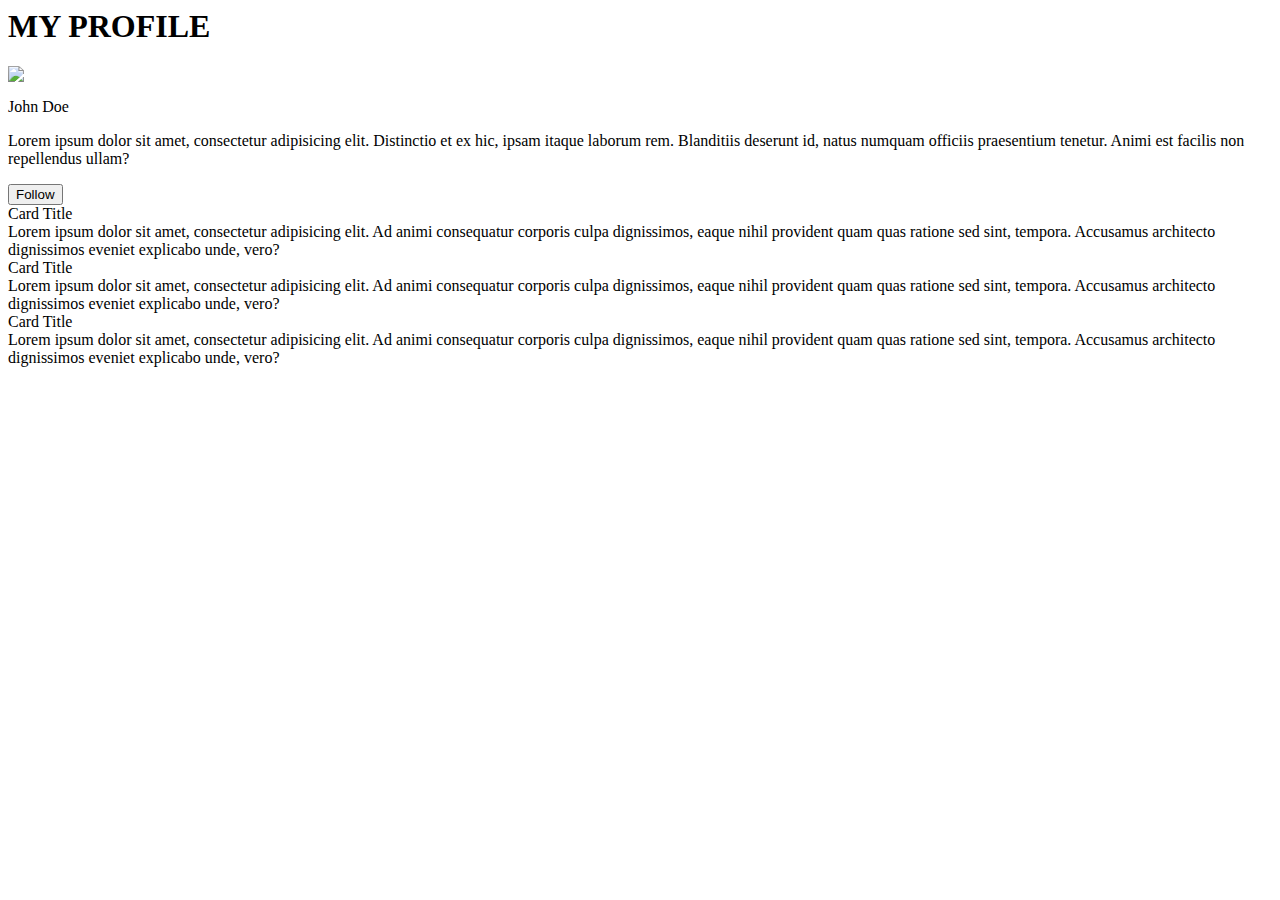
==== index.html @ 43bf1eb1 "Update index.html" ====
<html>
<head>
  <title>Simple Profile Page</title>
  <link rel="stylesheet" href="assets/css/index.css">
</head>
<body>

<!-- Navbar -->
<div class="nav">
  <div class="container">
    <h1>MY PROFILE</h1>
  </div>
</div>

<!-- Content -->
<div class="content">

  <!-- Profile Section -->
  <div class="profile-section">
    <div class="container">
      <img src="assets/image/profile.png" class="profile-photo">
      <p class="profile-name">John Doe</p>
      <p class="profile-detail">Lorem ipsum dolor sit amet, consectetur adipisicing elit. Distinctio et ex hic, ipsam itaque laborum rem. Blanditiis deserunt id, natus numquam officiis praesentium tenetur. Animi est facilis non repellendus ullam?</p>
      <button class="button profile-follow">Follow</button>
    </div>
  </div>

  <!-- Detail Section -->
  <div class="detail-section">
    <div class="container">

      <div class="card">
        <div class="container">
          <div class="card-title">Card Title</div>
          <div class="card-body">
            Lorem ipsum dolor sit amet, consectetur adipisicing elit. Ad animi consequatur corporis culpa dignissimos, eaque nihil provident quam quas ratione sed sint, tempora. Accusamus architecto dignissimos eveniet explicabo unde, vero?
          </div>
        </div>
      </div>

      <div class="card">
        <div class="container">
          <div class="card-title">Card Title</div>
          <div class="card-body">
            Lorem ipsum dolor sit amet, consectetur adipisicing elit. Ad animi consequatur corporis culpa dignissimos, eaque nihil provident quam quas ratione sed sint, tempora. Accusamus architecto dignissimos eveniet explicabo unde, vero?
          </div>
        </div>
      </div>

      <div class="card">
        <div class="container">
          <div class="card-title">Card Title</div>
          <div class="card-body">
            Lorem ipsum dolor sit amet, consectetur adipisicing elit. Ad animi consequatur corporis culpa dignissimos, eaque nihil provident quam quas ratione sed sint, tempora. Accusamus architecto dignissimos eveniet explicabo unde, vero?
          </div>
        </div>
      </div>

    </div>
  </div>
</div>


</body>
</html>
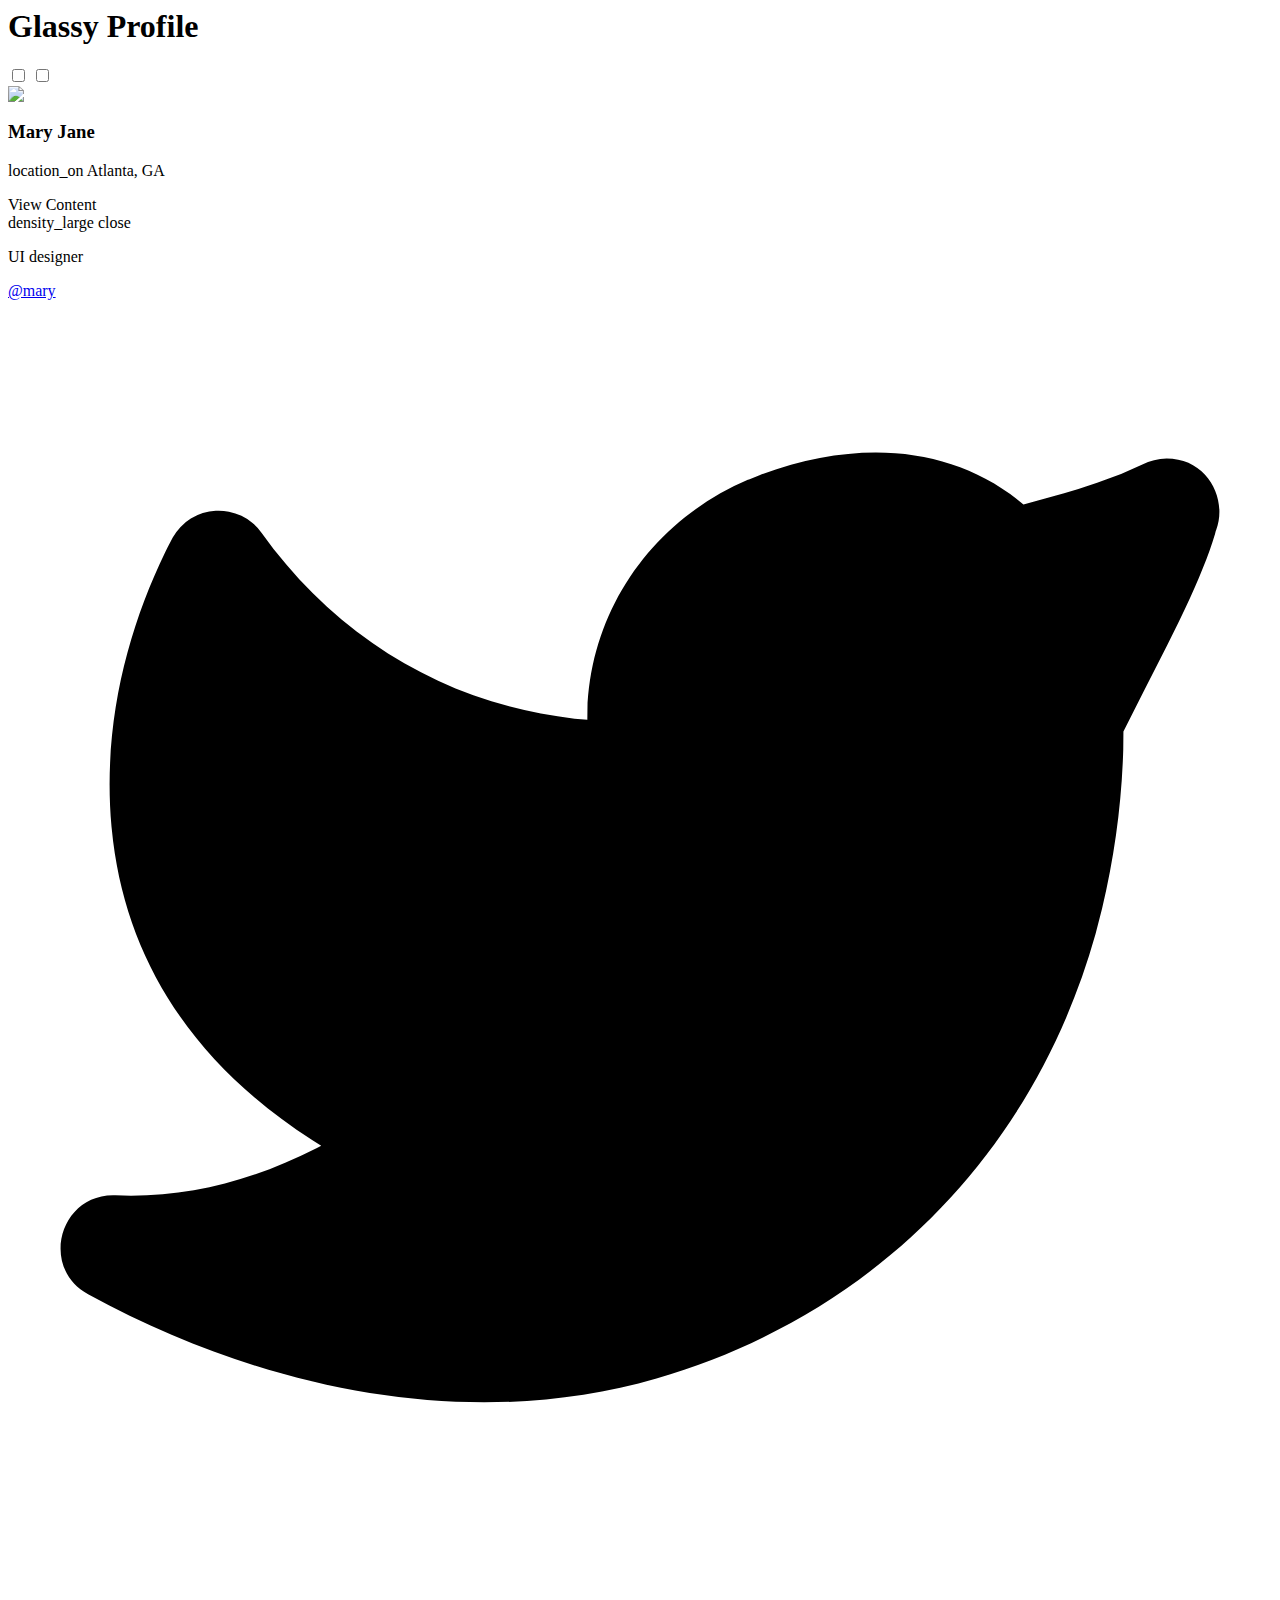
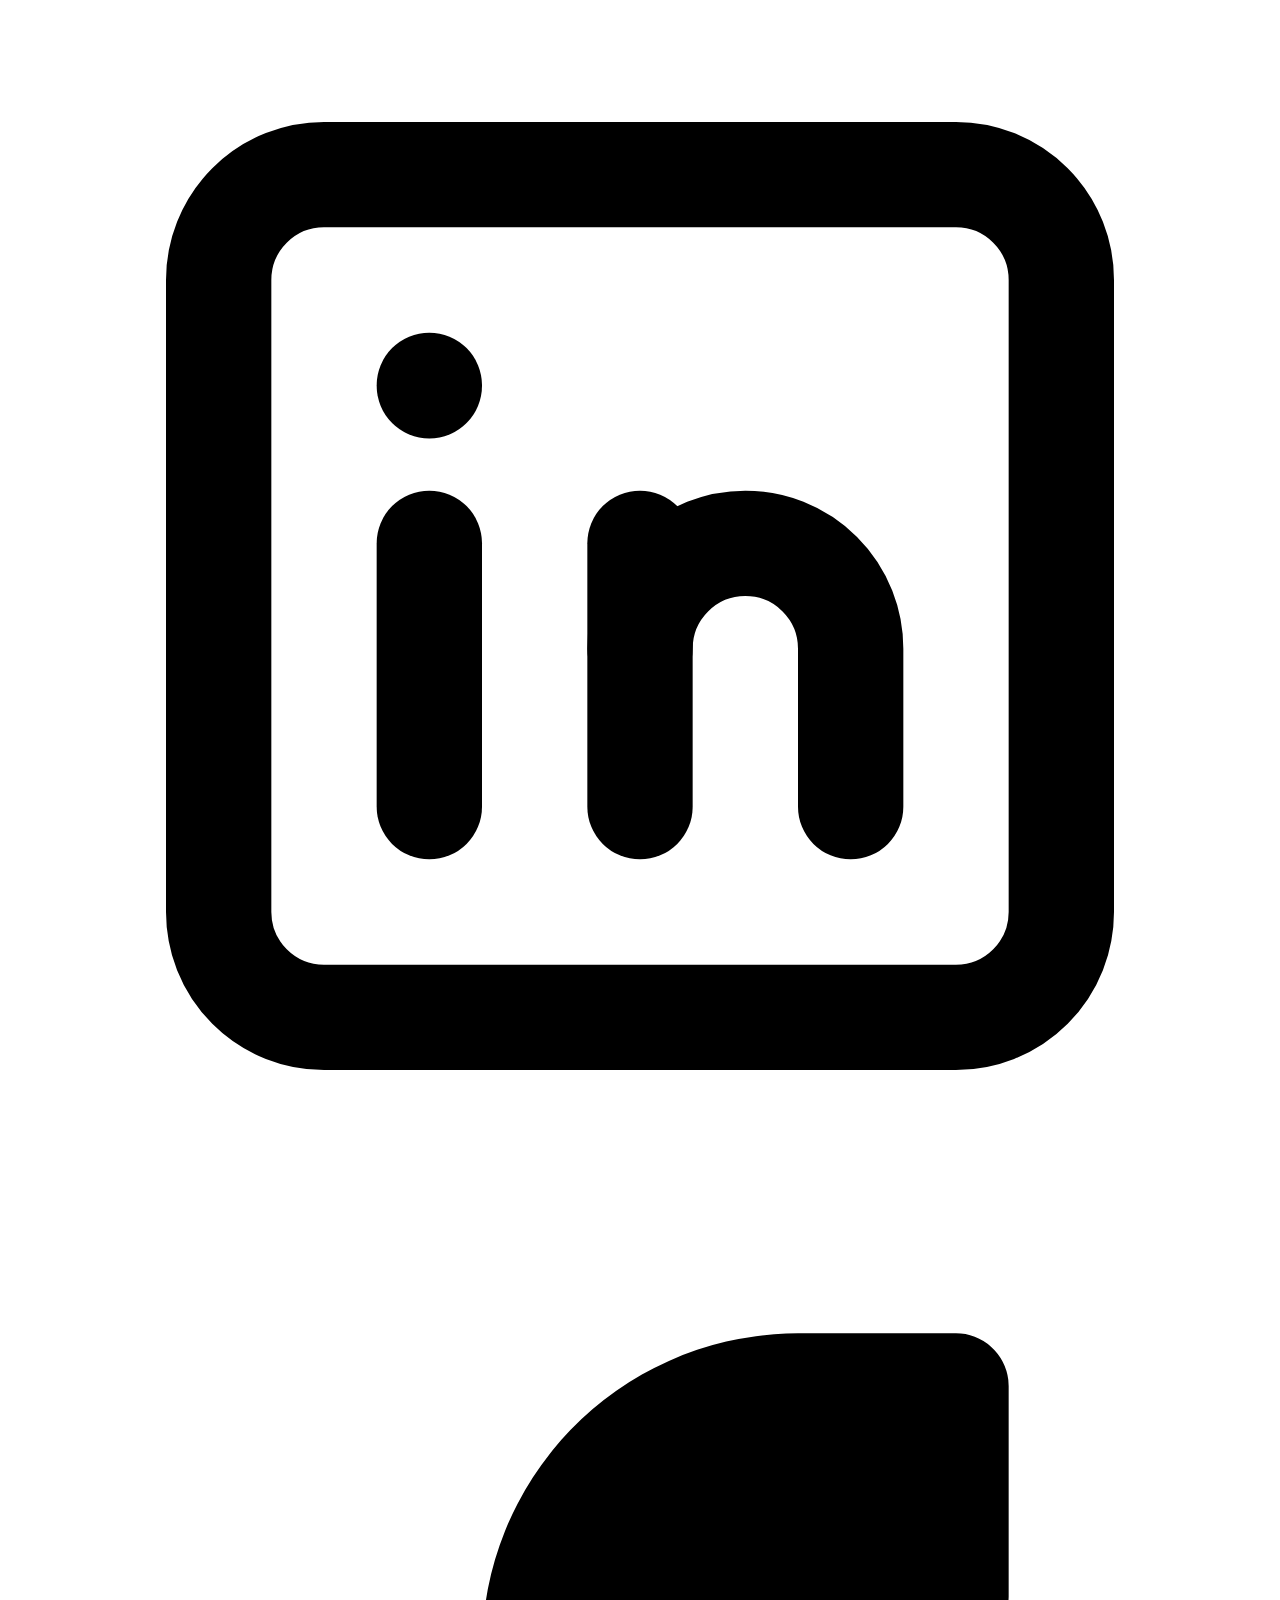
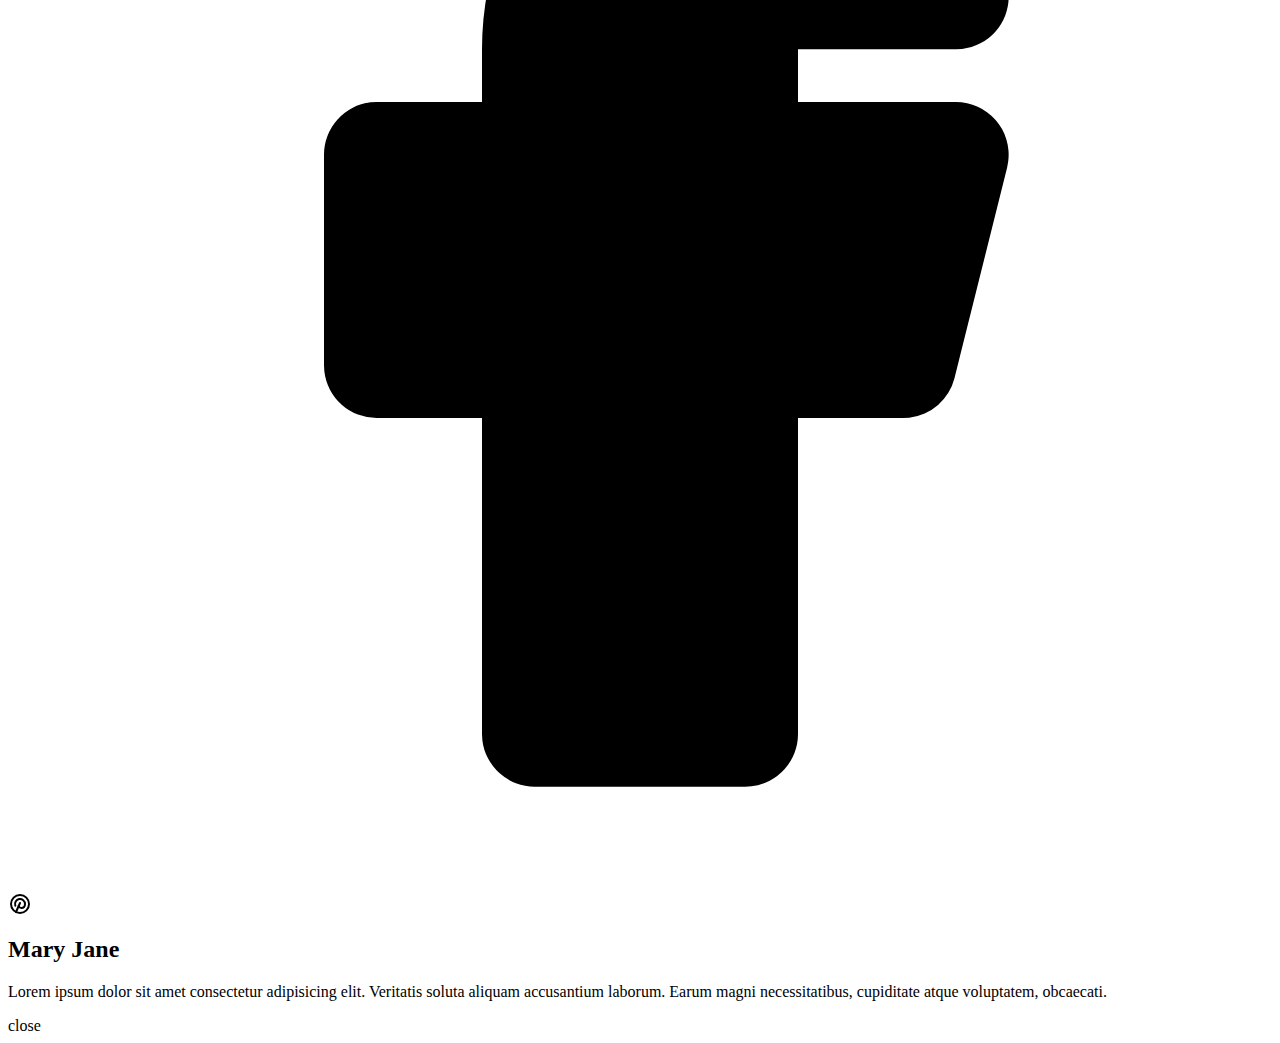
==== commit 587e40b7: "Merge pull request #2 from Q4-S/patch-2" ====
--- a/index.html
+++ b/index.html
@@ -1,65 +1,101 @@
-<html>
-<head>
-  <title>Simple Profile Page</title>
-  <link rel="stylesheet" href="assets/css/index.css">
-</head>
-<body>
+<body class="bg-gradient-to-t from-blue-950 to-blue-900  text-[#101232] flex justify-center items-center min-h-screen">
+  <h1 class="sr-only">Glassy Profile</h1>
+  <input type="checkbox" id="data" class="sr-only peer/data"  role="switch" aria-label="Data Toggle">
+  <input type="checkbox" id="content" class="sr-only peer/content"  role="switch" aria-label="Content Toggle">
+  <div class="z-10 rounded-xl overflow-hiddenS group relative
+        before:absolute
+        before:w-32
+        before:aspect-square
+        before:rounded-full
+        before:bg-blue-600
+        before:blur-lg 
+        before:right-3
+        before:top-0
+        before:-z-10
 
-<!-- Navbar -->
-<div class="nav">
-  <div class="container">
-    <h1>MY PROFILE</h1>
-  </div>
-</div>
+        after:absolute
+        after:w-32
+        after:aspect-square
+        after:rounded-full
+        after:bg-teal-300
+        after:blur-lg 
+        after:left-4
+        after:bottom-0
+        after:-z-10
 
-<!-- Content -->
-<div class="content">
+        peer-checked/data:first:[&_#toggle-data>span]:scale-0
+        peer-checked/data:last:[&_#toggle-data>span]:scale-100
 
-  <!-- Profile Section -->
-  <div class="profile-section">
-    <div class="container">
-      <img src="assets/image/profile.png" class="profile-photo">
-      <p class="profile-name">John Doe</p>
-      <p class="profile-detail">Lorem ipsum dolor sit amet, consectetur adipisicing elit. Distinctio et ex hic, ipsam itaque laborum rem. Blanditiis deserunt id, natus numquam officiis praesentium tenetur. Animi est facilis non repellendus ullam?</p>
-      <button class="button profile-follow">Follow</button>
-    </div>
-  </div>
+        peer-checked/data:[&_#panel-data]:-translate-y-14
+        peer-checked/data:[&_#panel-social]:translate-y-12
 
-  <!-- Detail Section -->
-  <div class="detail-section">
-    <div class="container">
+        peer-checked/content:[&_#panel-content]:opacity-100
+        peer-checked/content:[&_#panel-content]:pointer-events-auto
+       ">
+    <div class="relative bg-white rounded-xl bg-clip-padding backdrop-filter backdrop-blur-md bg-opacity-70 w-60 p-8 text-center">
+      <img src="https://i.pravatar.cc/120?img=26" class="rounded-full mx-auto w-20 h-20 border-4 border-white/70  opacity-70 group-hover:opacity-100  transition">
 
-      <div class="card">
-        <div class="container">
-          <div class="card-title">Card Title</div>
-          <div class="card-body">
-            Lorem ipsum dolor sit amet, consectetur adipisicing elit. Ad animi consequatur corporis culpa dignissimos, eaque nihil provident quam quas ratione sed sint, tempora. Accusamus architecto dignissimos eveniet explicabo unde, vero?
-          </div>
-        </div>
-      </div>
+      <h3 class="font-bold mt-6">Mary Jane</h3>
+      <p class="flex items-center justify-center gap-1 text-sm">
+        <span class="material-symbols-outlined text-lg">location_on</span>
+        Atlanta, GA
+      </p>
 
-      <div class="card">
-        <div class="container">
-          <div class="card-title">Card Title</div>
-          <div class="card-body">
-            Lorem ipsum dolor sit amet, consectetur adipisicing elit. Ad animi consequatur corporis culpa dignissimos, eaque nihil provident quam quas ratione sed sint, tempora. Accusamus architecto dignissimos eveniet explicabo unde, vero?
-          </div>
-        </div>
-      </div>
-
-      <div class="card">
-        <div class="container">
-          <div class="card-title">Card Title</div>
-          <div class="card-body">
-            Lorem ipsum dolor sit amet, consectetur adipisicing elit. Ad animi consequatur corporis culpa dignissimos, eaque nihil provident quam quas ratione sed sint, tempora. Accusamus architecto dignissimos eveniet explicabo unde, vero?
-          </div>
-        </div>
-      </div>
+      <label for="content" class="block mt-4 cursor-pointer  text-xs rounded-full p-2 px-3 bg-[#101232] text-white transition hover:shadow-xl hover:scale-110">View Content</label>
 
     </div>
+
+    <label id="toggle-data" for="data" class="grid [grid-template-areas:'stack'] place-content-center absolute top-4 right-4 cursor-pointer hover:scale-150 transition 
+            *:[grid-area:stack]
+            *:transition-all
+            *:duration-300
+            *:text-sm
+            last:*:scale-0
+        ">
+      <span class="material-symbols-outlined">density_large</span>
+      <span class="material-symbols-outlined">close</span>
+    </label>
+
+    <div id="panel-data" class="absolute -top-4 left-8 right-8 w-8/10 h-40  -z-20 bg-[#101232] rounded-t-md text-white p-6 pt-4 transition duration-300">
+      <p>UI designer</p>
+      <a href="#">@mary</a>
+    </div>
+
+    <div id="panel-social" class="absolute transition duration-300 -bottom-4 left-8 right-8 p-6 pb-2 w-8/10 h-20 -z-20 bg-[#101232] text-white rounded-b-md flex items-center justify-between gap-2 [&>svg]:cursor-pointer [&>svg]:w-5 [&>svg]:h-5 [&>svg:hover]:scale-125 [&>svg]:transition">
+      <svg viewBox="0 0 24 24" stroke-width="2" stroke="currentColor" fill="none" stroke-linecap="round" stroke-linejoin="round">
+        <path stroke="none" d="M0 0h24v24H0z" fill="none"></path>
+        <path d="M14.058 3.41c-1.807 .767 -2.995 2.453 -3.056 4.38l-.002 .182l-.243 -.023c-2.392 -.269 -4.498 -1.512 -5.944 -3.531a1 1 0 0 0 -1.685 .092l-.097 .186l-.049 .099c-.719 1.485 -1.19 3.29 -1.017 5.203l.03 .273c.283 2.263 1.5 4.215 3.779 5.679l.173 .107l-.081 .043c-1.315 .663 -2.518 .952 -3.827 .9c-1.056 -.04 -1.446 1.372 -.518 1.878c3.598 1.961 7.461 2.566 10.792 1.6c4.06 -1.18 7.152 -4.223 8.335 -8.433l.127 -.495c.238 -.993 .372 -2.006 .401 -3.024l.003 -.332l.393 -.779l.44 -.862l.214 -.434l.118 -.247c.265 -.565 .456 -1.033 .574 -1.43l.014 -.056l.008 -.018c.22 -.593 -.166 -1.358 -.941 -1.358l-.122 .007a.997 .997 0 0 0 -.231 .057l-.086 .038a7.46 7.46 0 0 1 -.88 .36l-.356 .115l-.271 .08l-.772 .214c-1.336 -1.118 -3.144 -1.254 -5.012 -.554l-.211 .084z" stroke-width="0" fill="currentColor"></path>
+      </svg>
+
+      <svg viewBox="0 0 24 24" stroke-width="2" stroke="currentColor" fill="none" stroke-linecap="round" stroke-linejoin="round">
+        <path stroke="none" d="M0 0h24v24H0z" fill="none"></path>
+        <path d="M4 4m0 2a2 2 0 0 1 2 -2h12a2 2 0 0 1 2 2v12a2 2 0 0 1 -2 2h-12a2 2 0 0 1 -2 -2z"></path>
+        <path d="M8 11l0 5"></path>
+        <path d="M8 8l0 .01"></path>
+        <path d="M12 16l0 -5"></path>
+        <path d="M16 16v-3a2 2 0 0 0 -4 0"></path>
+      </svg>
+
+      <svg viewBox="0 0 24 24" stroke-width="2" stroke="currentColor" fill="none" stroke-linecap="round" stroke-linejoin="round">
+        <path stroke="none" d="M0 0h24v24H0z" fill="none"></path>
+        <path d="M18 2a1 1 0 0 1 .993 .883l.007 .117v4a1 1 0 0 1 -.883 .993l-.117 .007h-3v1h3a1 1 0 0 1 .991 1.131l-.02 .112l-1 4a1 1 0 0 1 -.858 .75l-.113 .007h-2v6a1 1 0 0 1 -.883 .993l-.117 .007h-4a1 1 0 0 1 -.993 -.883l-.007 -.117v-6h-2a1 1 0 0 1 -.993 -.883l-.007 -.117v-4a1 1 0 0 1 .883 -.993l.117 -.007h2v-1a6 6 0 0 1 5.775 -5.996l.225 -.004h3z" stroke-width="0" fill="currentColor"></path>
+      </svg>
+
+      <svg width="24" height="24" viewBox="0 0 24 24" stroke-width="2" stroke="currentColor" fill="none" stroke-linecap="round" stroke-linejoin="round">
+        <path stroke="none" d="M0 0h24v24H0z" fill="none"></path>
+        <path d="M8 20l4 -9"></path>
+        <path d="M10.7 14c.437 1.263 1.43 2 2.55 2c2.071 0 3.75 -1.554 3.75 -4a5 5 0 1 0 -9.7 1.7"></path>
+        <path d="M12 12m-9 0a9 9 0 1 0 18 0a9 9 0 1 0 -18 0"></path>
+      </svg>
+    </div>
+
+    <div class="absolute bg-white inset-0 -z-20 rounded-xl"></div>
+
+    <div id="panel-content" class="absolute bg-white inset-0 opacity-0 pointer-events-none transition-all duration-500 rounded-xl p-8 space-y-4">
+      <h2 class="font-bold">Mary Jane</h2>
+      <p class="text-sm">Lorem ipsum dolor sit amet consectetur adipisicing elit. Veritatis soluta aliquam accusantium laborum. Earum magni necessitatibus, cupiditate atque voluptatem, obcaecati.</p>
+      <label for="content" class="cursor-pointer absolute top-0 right-4  w-6 h-6 text-base text-gray-500 grid place-items-center material-symbols-outlined hover:scale-150  transition">close</label>
+    </div>
+
   </div>
-</div>
-
-
 </body>
-</html>
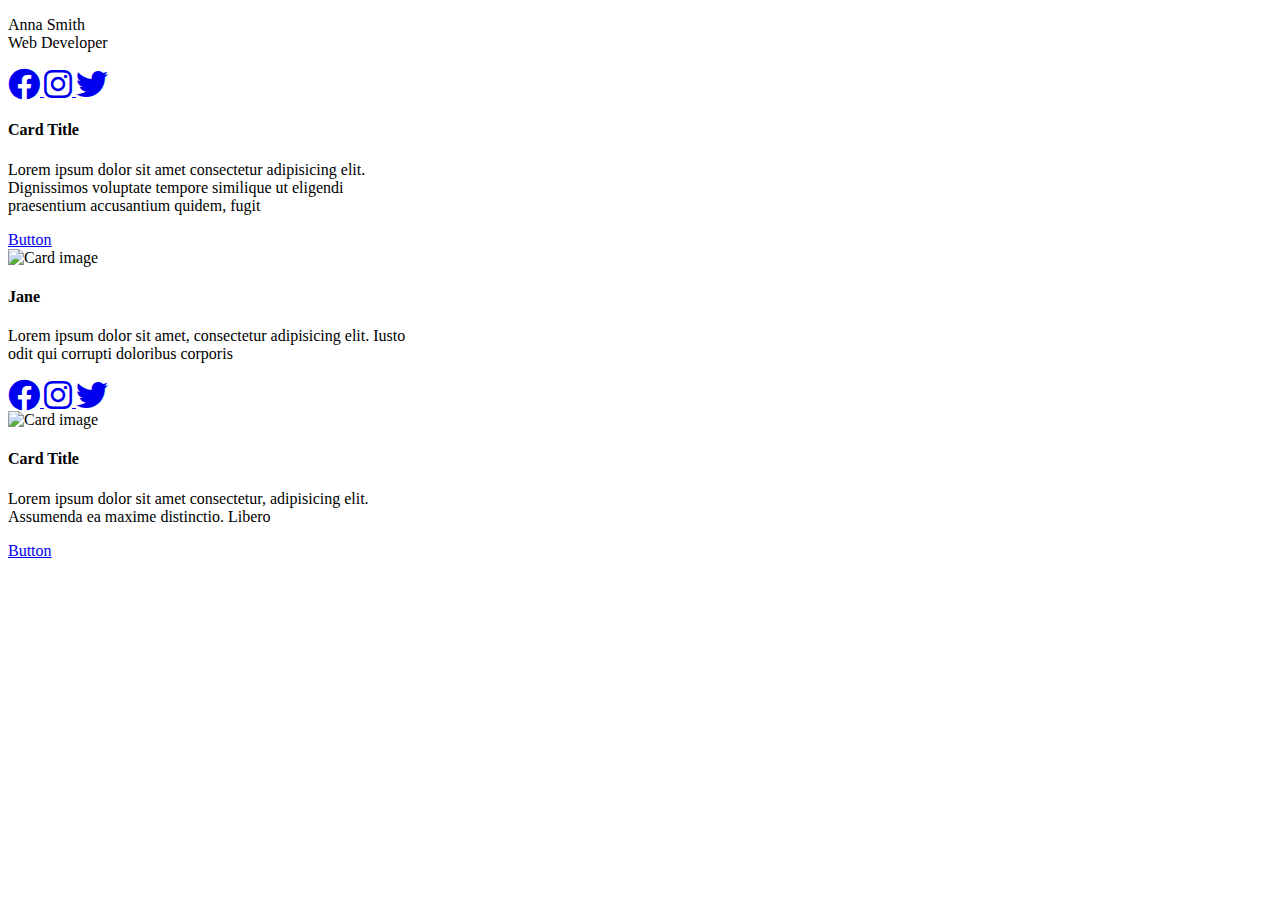
==== commit 0643436b: "Update index.html" ====
--- a/index.html
+++ b/index.html
@@ -1,101 +1,74 @@
-<body class="bg-gradient-to-t from-blue-950 to-blue-900  text-[#101232] flex justify-center items-center min-h-screen">
-  <h1 class="sr-only">Glassy Profile</h1>
-  <input type="checkbox" id="data" class="sr-only peer/data"  role="switch" aria-label="Data Toggle">
-  <input type="checkbox" id="content" class="sr-only peer/content"  role="switch" aria-label="Content Toggle">
-  <div class="z-10 rounded-xl overflow-hiddenS group relative
-        before:absolute
-        before:w-32
-        before:aspect-square
-        before:rounded-full
-        before:bg-blue-600
-        before:blur-lg 
-        before:right-3
-        before:top-0
-        before:-z-10
+<!DOCTYPE html>
+<html lang="en">
+<head>
+    <meta charset="UTF-8">
+    <meta name="viewport" content="width=device-width, initial-scale=1.0">
+    <title>Card</title>
+<link href="https://cdn.jsdelivr.net/npm/bootstrap@5.0.2/dist/css/bootstrap.min.css" rel="stylesheet" integrity="sha384-EVSTQN3/azprG1Anm3QDgpJLIm9Nao0Yz1ztcQTwFspd3yD65VohhpuuCOmLASjC" crossorigin="anonymous">
+<script src="https://cdn.jsdelivr.net/npm/bootstrap@5.0.2/dist/js/bootstrap.bundle.min.js" integrity="sha384-MrcW6ZMFYlzcLA8Nl+NtUVF0sA7MsXsP1UyJoMp4YLEuNSfAP+JcXn/tWtIaxVXM" crossorigin="anonymous"></script>
+<script src="https://cdn.jsdelivr.net/npm/@popperjs/core@2.9.2/dist/umd/popper.min.js" integrity="sha384-IQsoLXl5PILFhosVNubq5LC7Qb9DXgDA9i+tQ8Zj3iwWAwPtgFTxbJ8NT4GN1R8p" crossorigin="anonymous"></script>
+<script src="https://cdn.jsdelivr.net/npm/bootstrap@5.0.2/dist/js/bootstrap.min.js" integrity="sha384-cVKIPhGWiC2Al4u+LWgxfKTRIcfu0JTxR+EQDz/bgldoEyl4H0zUF0QKbrJ0EcQF" crossorigin="anonymous"></script>
+<link href="https://cdnjs.cloudflare.com/ajax/libs/font-awesome/6.0.0-beta3/css/all.min.css" rel="stylesheet">
+<link href="style.css" rel="stylesheet">
 
-        after:absolute
-        after:w-32
-        after:aspect-square
-        after:rounded-full
-        after:bg-teal-300
-        after:blur-lg 
-        after:left-4
-        after:bottom-0
-        after:-z-10
+</head>
+<body>
+    <div class="container-fluid"
+  >
+        <div class="row">
+            <div class="col">
+                <div class="card"
+style="width:400px">
+                    <div class="crd"  >
+                        <p >Anna Smith<br>
+                            Web Developer
+                        </p>
+                        <a href="#" class="button1 d-flex justify-content-center">
+                            <i class="fab fa-facebook fa-2x mx-3 mt-3"></i>
+                            <i class="fab fa-instagram fa-2x mx-3 mt-3" ></i>
+                            <i class="fab fa-twitter fa-2x mx-3 mt-3"></i>
+                        </a>
+    
+                        
+                    </div>
+                    <div class="card-body" id="card-body1">
 
-        peer-checked/data:first:[&_#toggle-data>span]:scale-0
-        peer-checked/data:last:[&_#toggle-data>span]:scale-100
+                      <h4 class="card-title" >Card Title</h4>
+                      <p class="card-text">Lorem ipsum dolor sit amet consectetur adipisicing elit. Dignissimos voluptate tempore similique ut eligendi praesentium accusantium quidem, fugit </p>
+                      <a href="#" class="btn btn-primary">Button </a>
+                    </div>
+                  </div>
+                   </div>
+            <div class="col">
+                <div class="card" style="width:400px">
+                    <img class="card-img-top1" src="https://i.imgur.com/DZcJEtf.jpg" alt="Card image" style="width:100%" >
+                    <div class="card-body">
+                        
+                      <h4 class="card-title">Jane</h4>
+                      <p class="card-text">Lorem ipsum dolor sit amet, consectetur adipisicing elit. Iusto odit qui corrupti doloribus corporis   </p>
+                      <a href="#" class="button d-flex justify-content-center">
+                        <i class="fab fa-facebook fa-2x mx-3"></i>
+                        <i class="fab fa-instagram fa-2x mx-3"></i>
+                        <i class="fab fa-twitter fa-2x mx-3"></i>
+                    </a>
 
-        peer-checked/data:[&_#panel-data]:-translate-y-14
-        peer-checked/data:[&_#panel-social]:translate-y-12
+                    </div>
+                  </div>
+                  
+            </div>
+            <div class="col">
+                <div class="card" style="width:400px">
+                    <img class="card-img-top1" src="https://i.imgur.com/OWcRQs7.jpg" alt="Card image" style="width:100%">
+                    <div class="card-body" style="margin-top: 5px;">
+                      <h4 class="card-title">Card Title</h4>
+                      <p class="card-text">Lorem ipsum dolor sit amet consectetur, adipisicing elit. Assumenda ea maxime distinctio. Libero</p>
+                      <a href="#" class="btn btn-primary ">Button</a>
+                    </div>
+                  </div>
+                  
+            </div>
 
-        peer-checked/content:[&_#panel-content]:opacity-100
-        peer-checked/content:[&_#panel-content]:pointer-events-auto
-       ">
-    <div class="relative bg-white rounded-xl bg-clip-padding backdrop-filter backdrop-blur-md bg-opacity-70 w-60 p-8 text-center">
-      <img src="https://i.pravatar.cc/120?img=26" class="rounded-full mx-auto w-20 h-20 border-4 border-white/70  opacity-70 group-hover:opacity-100  transition">
-
-      <h3 class="font-bold mt-6">Mary Jane</h3>
-      <p class="flex items-center justify-center gap-1 text-sm">
-        <span class="material-symbols-outlined text-lg">location_on</span>
-        Atlanta, GA
-      </p>
-
-      <label for="content" class="block mt-4 cursor-pointer  text-xs rounded-full p-2 px-3 bg-[#101232] text-white transition hover:shadow-xl hover:scale-110">View Content</label>
-
+        </div>
     </div>
-
-    <label id="toggle-data" for="data" class="grid [grid-template-areas:'stack'] place-content-center absolute top-4 right-4 cursor-pointer hover:scale-150 transition 
-            *:[grid-area:stack]
-            *:transition-all
-            *:duration-300
-            *:text-sm
-            last:*:scale-0
-        ">
-      <span class="material-symbols-outlined">density_large</span>
-      <span class="material-symbols-outlined">close</span>
-    </label>
-
-    <div id="panel-data" class="absolute -top-4 left-8 right-8 w-8/10 h-40  -z-20 bg-[#101232] rounded-t-md text-white p-6 pt-4 transition duration-300">
-      <p>UI designer</p>
-      <a href="#">@mary</a>
-    </div>
-
-    <div id="panel-social" class="absolute transition duration-300 -bottom-4 left-8 right-8 p-6 pb-2 w-8/10 h-20 -z-20 bg-[#101232] text-white rounded-b-md flex items-center justify-between gap-2 [&>svg]:cursor-pointer [&>svg]:w-5 [&>svg]:h-5 [&>svg:hover]:scale-125 [&>svg]:transition">
-      <svg viewBox="0 0 24 24" stroke-width="2" stroke="currentColor" fill="none" stroke-linecap="round" stroke-linejoin="round">
-        <path stroke="none" d="M0 0h24v24H0z" fill="none"></path>
-        <path d="M14.058 3.41c-1.807 .767 -2.995 2.453 -3.056 4.38l-.002 .182l-.243 -.023c-2.392 -.269 -4.498 -1.512 -5.944 -3.531a1 1 0 0 0 -1.685 .092l-.097 .186l-.049 .099c-.719 1.485 -1.19 3.29 -1.017 5.203l.03 .273c.283 2.263 1.5 4.215 3.779 5.679l.173 .107l-.081 .043c-1.315 .663 -2.518 .952 -3.827 .9c-1.056 -.04 -1.446 1.372 -.518 1.878c3.598 1.961 7.461 2.566 10.792 1.6c4.06 -1.18 7.152 -4.223 8.335 -8.433l.127 -.495c.238 -.993 .372 -2.006 .401 -3.024l.003 -.332l.393 -.779l.44 -.862l.214 -.434l.118 -.247c.265 -.565 .456 -1.033 .574 -1.43l.014 -.056l.008 -.018c.22 -.593 -.166 -1.358 -.941 -1.358l-.122 .007a.997 .997 0 0 0 -.231 .057l-.086 .038a7.46 7.46 0 0 1 -.88 .36l-.356 .115l-.271 .08l-.772 .214c-1.336 -1.118 -3.144 -1.254 -5.012 -.554l-.211 .084z" stroke-width="0" fill="currentColor"></path>
-      </svg>
-
-      <svg viewBox="0 0 24 24" stroke-width="2" stroke="currentColor" fill="none" stroke-linecap="round" stroke-linejoin="round">
-        <path stroke="none" d="M0 0h24v24H0z" fill="none"></path>
-        <path d="M4 4m0 2a2 2 0 0 1 2 -2h12a2 2 0 0 1 2 2v12a2 2 0 0 1 -2 2h-12a2 2 0 0 1 -2 -2z"></path>
-        <path d="M8 11l0 5"></path>
-        <path d="M8 8l0 .01"></path>
-        <path d="M12 16l0 -5"></path>
-        <path d="M16 16v-3a2 2 0 0 0 -4 0"></path>
-      </svg>
-
-      <svg viewBox="0 0 24 24" stroke-width="2" stroke="currentColor" fill="none" stroke-linecap="round" stroke-linejoin="round">
-        <path stroke="none" d="M0 0h24v24H0z" fill="none"></path>
-        <path d="M18 2a1 1 0 0 1 .993 .883l.007 .117v4a1 1 0 0 1 -.883 .993l-.117 .007h-3v1h3a1 1 0 0 1 .991 1.131l-.02 .112l-1 4a1 1 0 0 1 -.858 .75l-.113 .007h-2v6a1 1 0 0 1 -.883 .993l-.117 .007h-4a1 1 0 0 1 -.993 -.883l-.007 -.117v-6h-2a1 1 0 0 1 -.993 -.883l-.007 -.117v-4a1 1 0 0 1 .883 -.993l.117 -.007h2v-1a6 6 0 0 1 5.775 -5.996l.225 -.004h3z" stroke-width="0" fill="currentColor"></path>
-      </svg>
-
-      <svg width="24" height="24" viewBox="0 0 24 24" stroke-width="2" stroke="currentColor" fill="none" stroke-linecap="round" stroke-linejoin="round">
-        <path stroke="none" d="M0 0h24v24H0z" fill="none"></path>
-        <path d="M8 20l4 -9"></path>
-        <path d="M10.7 14c.437 1.263 1.43 2 2.55 2c2.071 0 3.75 -1.554 3.75 -4a5 5 0 1 0 -9.7 1.7"></path>
-        <path d="M12 12m-9 0a9 9 0 1 0 18 0a9 9 0 1 0 -18 0"></path>
-      </svg>
-    </div>
-
-    <div class="absolute bg-white inset-0 -z-20 rounded-xl"></div>
-
-    <div id="panel-content" class="absolute bg-white inset-0 opacity-0 pointer-events-none transition-all duration-500 rounded-xl p-8 space-y-4">
-      <h2 class="font-bold">Mary Jane</h2>
-      <p class="text-sm">Lorem ipsum dolor sit amet consectetur adipisicing elit. Veritatis soluta aliquam accusantium laborum. Earum magni necessitatibus, cupiditate atque voluptatem, obcaecati.</p>
-      <label for="content" class="cursor-pointer absolute top-0 right-4  w-6 h-6 text-base text-gray-500 grid place-items-center material-symbols-outlined hover:scale-150  transition">close</label>
-    </div>
-
-  </div>
 </body>
+</html>
